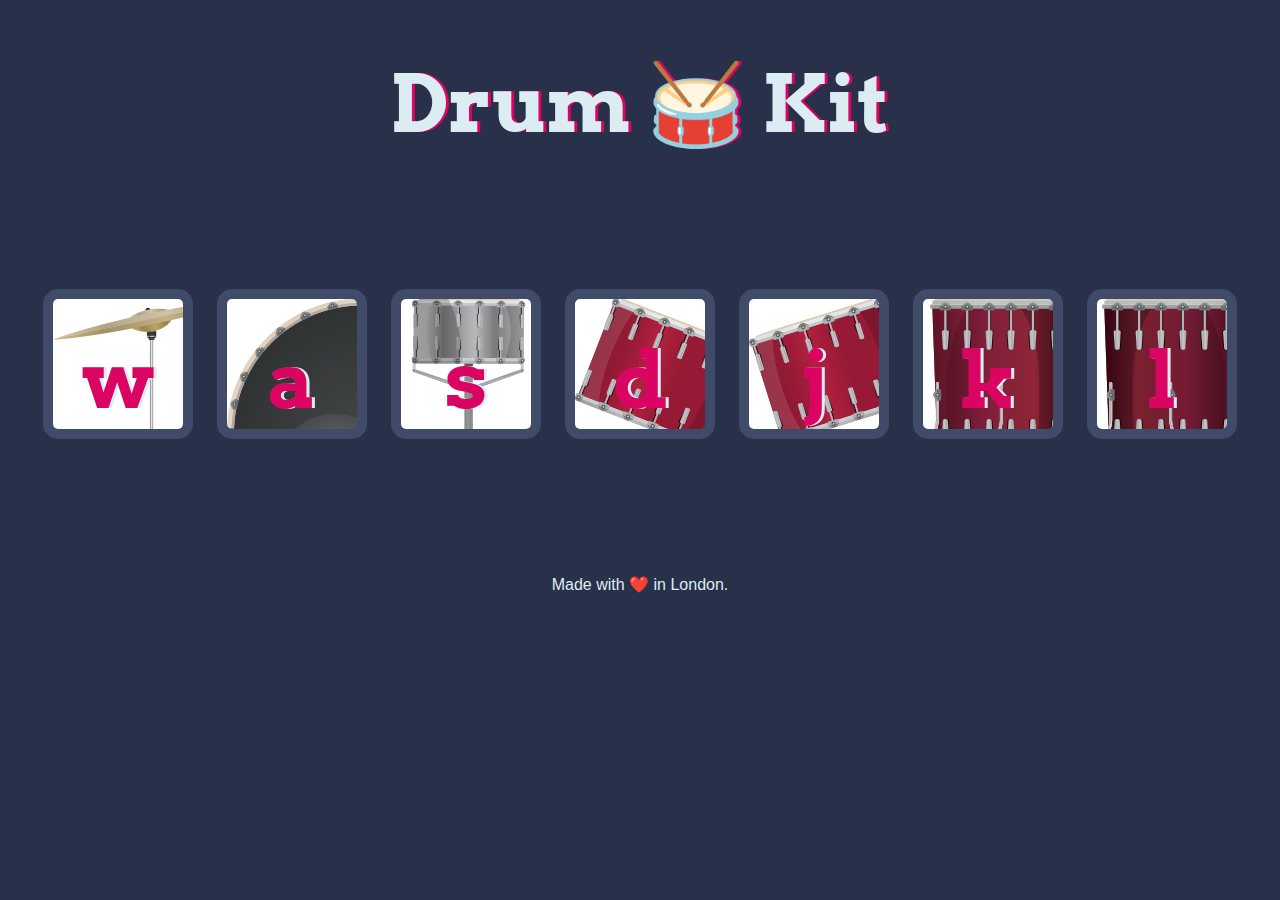
==== index.html @ f433acc6 "Add files via upload" ====
<!DOCTYPE html>
<html lang="en" dir="ltr">

<head>
  <meta charset="utf-8">
  <title>Drum Kit</title>
  <link rel="stylesheet" href="styles.css">
  <link href="https://fonts.googleapis.com/css?family=Arvo" rel="stylesheet">
</head>

<body>

  <h1 id="title">Drum 🥁 Kit</h1>
  <div class="set">
    <button class="w drum">w</button>
    <button class="a drum">a</button>
    <button class="s drum">s</button>
    <button class="d drum">d</button>
    <button class="j drum">j</button>
    <button class="k drum">k</button>
    <button class="l drum">l</button>
  </div>

 
  <footer>
    Made with ❤️ in London.
  </footer>

  <script src="index.js"></script>
</body>

</html>
---- styles.css ----
body {
  text-align: center;
  background-color: #283149;
}

h1 {
  font-size: 5rem;
  color: #DBEDF3;
  font-family: "Arvo", cursive;
  text-shadow: 3px 0 #DA0463;

}

footer {
  color: #DBEDF3;
  font-family: sans-serif;
}

.w {
background-image: url(images/crash.png);
}

.a {
  background-image: url(images/kick.png);
}

.s {
  background-image: url(images/snare.png);
}

.d {
  background-image: url(images/tom1.png);
}

.j {
  background-image: url(images/tom2.png);
}

.k {
  background-image: url(images/tom3.png);
}

.l {
  background-image: url(images/tom4.png);
}

.set {
  margin: 10% auto;
}

.game-over {
  background-color: red;
  opacity: 0.8;
}

.pressed {
  box-shadow: 0 3px 4px 0 #DBEDF3;
  opacity: 0.5;
}

.red {
  color: red;
}

.drum {
  outline: none;
  border: 10px solid #404B69;
  font-size: 5rem;
  font-family: 'Arvo', cursive;
  line-height: 2;
  font-weight: 900;
  color: #DA0463;
  text-shadow: 3px 0 #DBEDF3;
  border-radius: 15px;
  display: inline-block;
  width: 150px;
  height: 150px;
  text-align: center;
  margin: 10px;
  background-color: white;
}
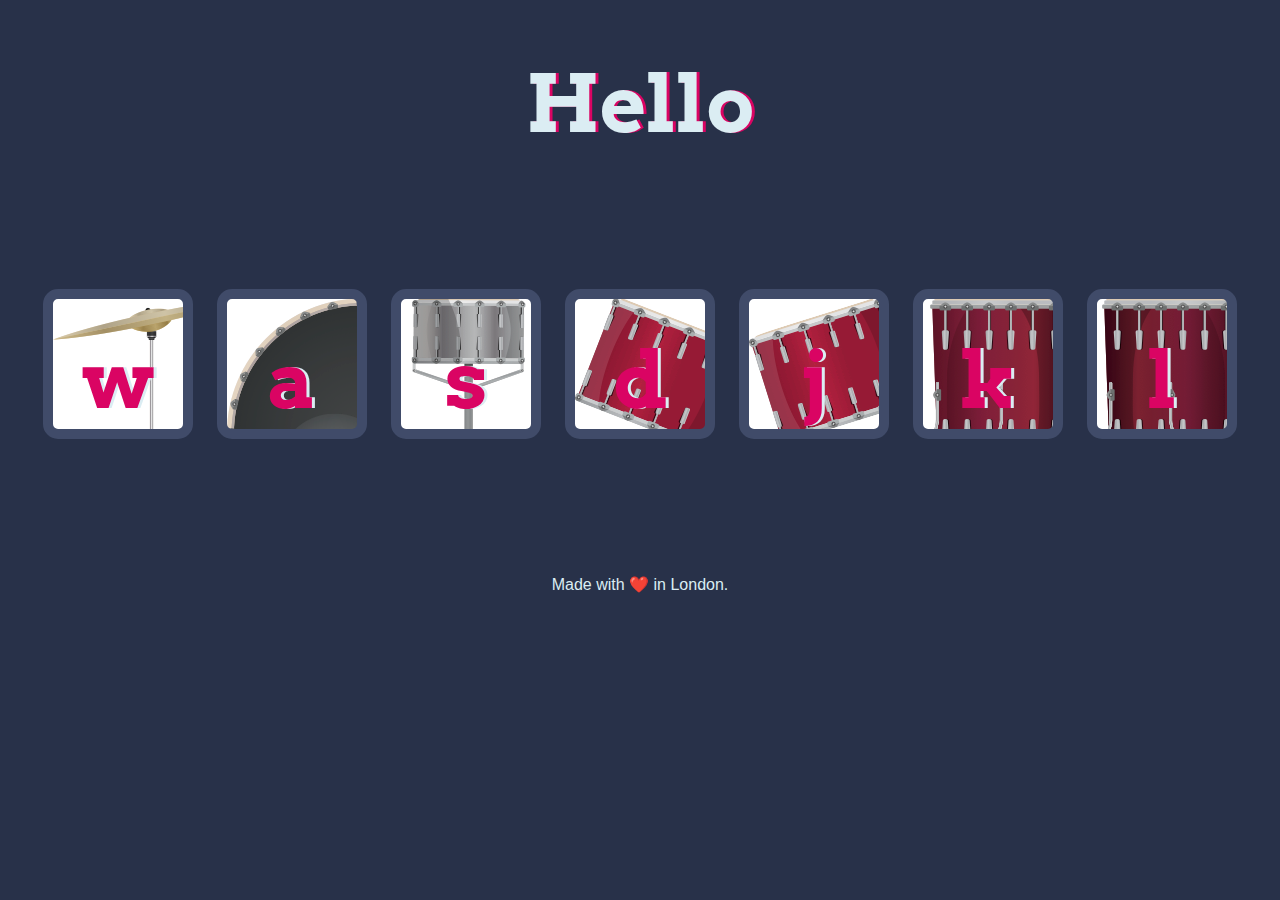
==== commit 41ec8a9d: "Update index.html" ====
--- a/index.html
+++ b/index.html
@@ -10,7 +10,7 @@
 
 <body>
 
-  <h1 id="title">Drum 🥁 Kit</h1>
+  <h1 id="title">Hello</h1>
   <div class="set">
     <button class="w drum">w</button>
     <button class="a drum">a</button>
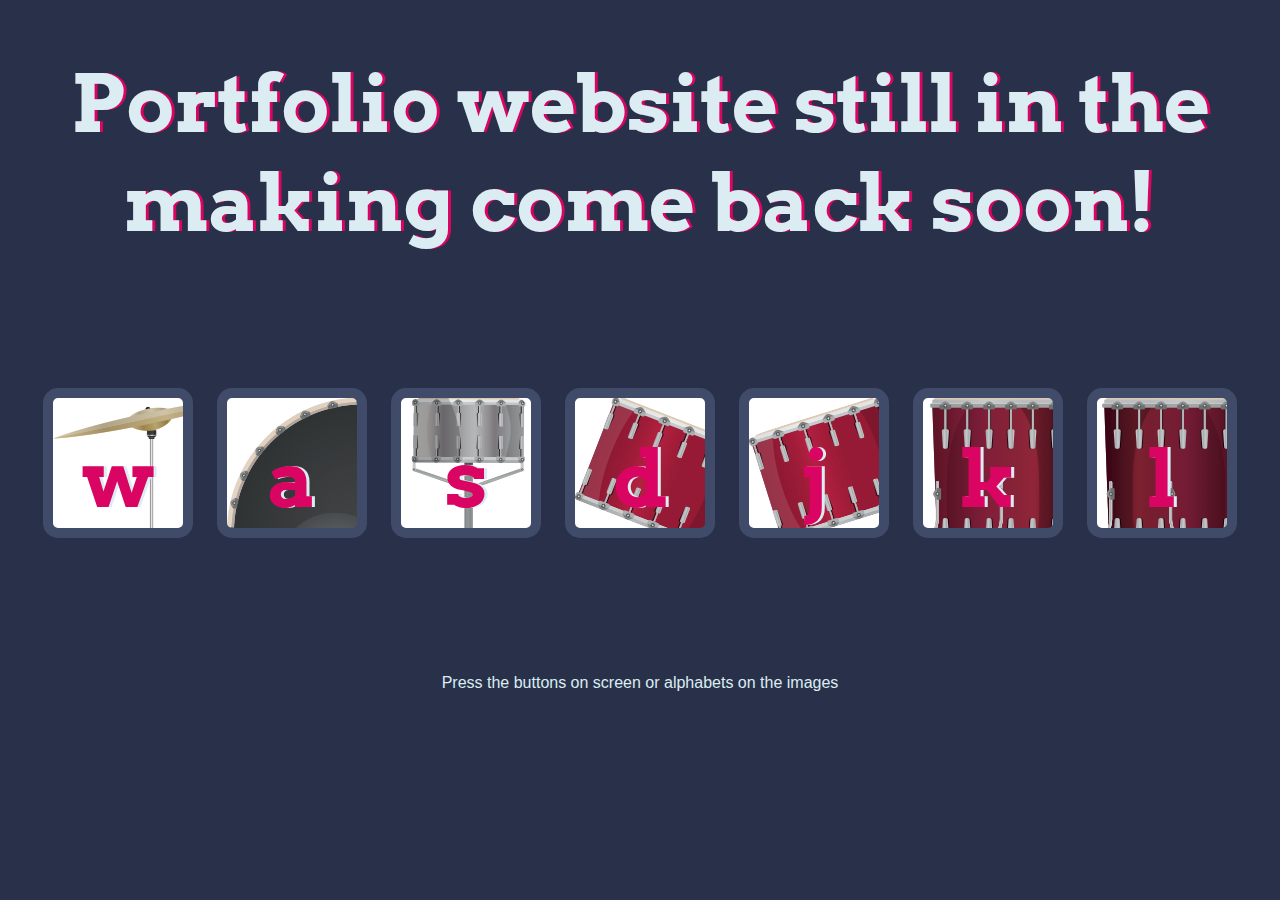
==== commit 4b554e85: "Update index.html" ====
--- a/index.html
+++ b/index.html
@@ -10,7 +10,7 @@
 
 <body>
 
-  <h1 id="title">Hello</h1>
+  <h1 id="title">Portfolio website still in the making come back soon!</h1>
   <div class="set">
     <button class="w drum">w</button>
     <button class="a drum">a</button>
@@ -23,7 +23,7 @@
 
  
   <footer>
-    Made with ❤️ in London.
+     Press the buttons on screen or alphabets on the images 
   </footer>
 
   <script src="index.js"></script>
